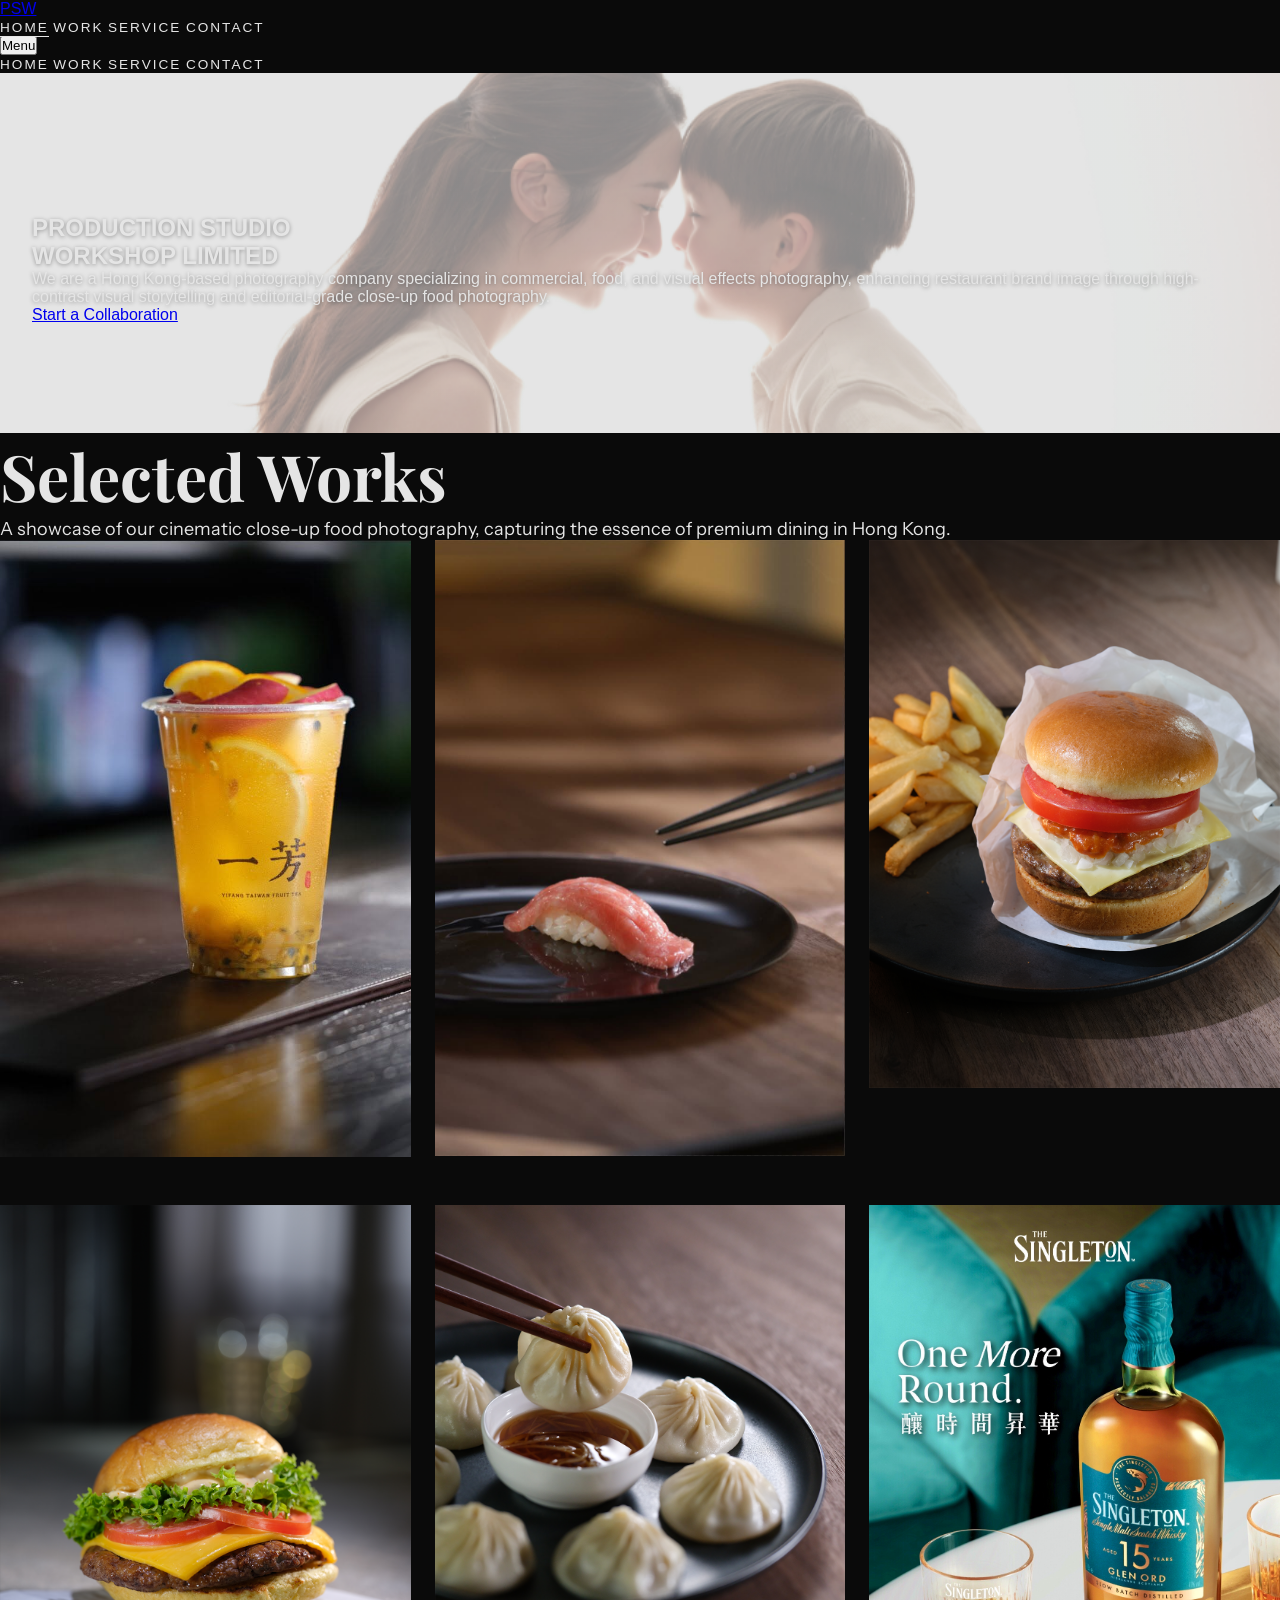
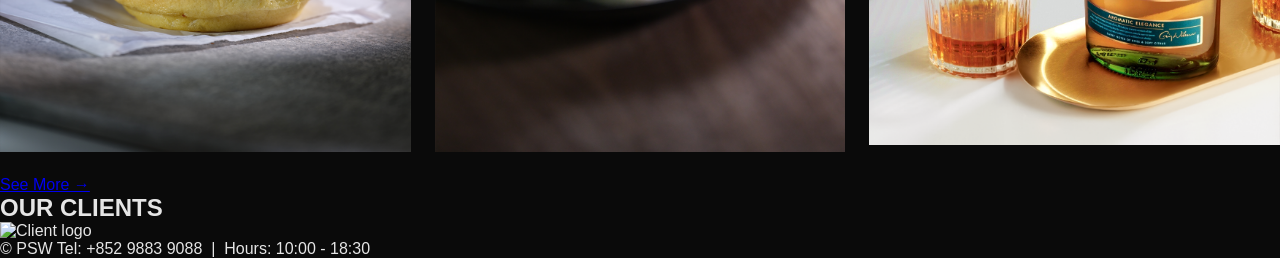
==== index.html @ a88df007 "Version01 PSW_Website" ====
<!DOCTYPE html>
<html lang="en" class="dark">
<head>
  <meta charset="UTF-8" />
  <meta name="viewport" content="width=device-width, initial-scale=1.0" />
  <meta http-equiv="cache-control" content="no-cache, no-store, must-revalidate" />
  <title>HOME | PSW</title>
  <script src="https://cdn.tailwindcss.com"></script>
  <script>tailwind.config={darkMode:'class'}</script>
  <link rel="stylesheet" href="css/style.css?v=2" />
  <link rel="preconnect" href="https://fonts.googleapis.com">
  <link rel="preconnect" href="https://fonts.gstatic.com" crossorigin>
  <link href="https://fonts.googleapis.com/css2?family=Playfair+Display:ital,wght@0,400;0,500;0,600;0,700;1,400&family=Instrument+Sans:wght@400;500;600;700&display=swap" rel="stylesheet">
</head>
<body class="bg-black text-white">
  <nav class="fixed top-0 left-0 right-0 z-50 bg-zinc-950/95 backdrop-blur-sm border-b border-zinc-800">
    <div class="max-w-7xl mx-auto px-6 py-8 flex items-center justify-between">
      <a href="index.html" class="text-sm tracking-[3px] uppercase font-bold text-white">PSW</a>
      <div class="hidden md:flex items-center gap-10">
        <a href="index.html" class="nav-link">Home</a>
        <a href="work.html" class="nav-link">Work</a>
        <a href="service.html" class="nav-link">Service</a>
        <a href="contact.html" class="nav-link">Contact</a>
      </div>
      <button id="menu-btn" class="md:hidden text-sm tracking-[2px] uppercase text-white">Menu</button>
    </div>
    <div id="mobile-menu" class="hidden md:hidden border-t border-zinc-800 bg-zinc-950">
      <div class="flex flex-col items-center gap-4 py-6">
        <a href="index.html" class="nav-link">Home</a>
        <a href="work.html" class="nav-link">Work</a>
        <a href="service.html" class="nav-link">Service</a>
        <a href="contact.html" class="nav-link">Contact</a>
      </div>
    </div>
  </nav>

  <section class="hero-section dark-hero">
    <div class="max-w-[90rem] w-full pl-[60px]">
      <h1 class="text-[63px] font-['Playfair_Display'] font-light tracking-tight leading-tight mb-8 text-black">
        PRODUCTION STUDIO<br />WORKSHOP LIMITED
      </h1>
      <p class="text-[18px] font-['Instrument_Sans'] text-zinc-700 max-w-4xl leading-relaxed mb-10">
        We are a Hong Kong-based photography company specializing in commercial, food, and visual effects photography, enhancing restaurant brand image through high-contrast visual storytelling and editorial-grade close-up food photography.
      </p>
      <a href="contact.html" class="inline-block border-2 border-black px-8 py-3 text-sm tracking-[3px] uppercase text-black hover:bg-black hover:text-white transition duration-300">
        Start a Collaboration
      </a>
    </div>
  </section>

  <section class="py-24 px-6">
    <div class="max-w-7xl mx-auto">
      <div class="mb-12 text-center">
        <h2 class="font-light tracking-tight mb-3 text-white" style="font-size: 64px; font-family: 'Playfair Display', serif;">Selected Works</h2>
        <p class="text-zinc-400 tracking-wide" style="font-size: 18px; font-family: 'Instrument Sans', sans-serif;">A showcase of our cinematic close-up food photography, capturing the essence of premium dining in Hong Kong.</p>
      </div>
      <div id="gallery-home" class="gallery-grid-home"></div>
      <div class="mt-12 text-center">
        <a href="work.html" class="inline-block border-2 border-white px-8 py-3 text-sm tracking-[3px] uppercase text-white hover:bg-white hover:text-black transition duration-300">
          See More &rarr;
        </a>
      </div>
    </div>
  </section>

  <section class="py-20 px-6 bg-zinc-900">
    <div class="max-w-5xl mx-auto text-center">
      <h2 class="text-2xl md:text-3xl font-light tracking-tight mb-3 text-white">OUR CLIENTS</h2>
      <div class="flex flex-wrap justify-center items-center gap-12 mt-10">
        <img src="https://static.wixstatic.com/media/e20ee8_1dd15c89c73145b6a0701344f2603811~mv2.jpg/v1/fill/w_1200,h_700,al_c,q_80,usm_0.66_1.00_0.01,enc_avif,quality_auto/logo.jpg" alt="Client logo" class="w-full max-w-4xl h-auto" />
      </div>
    </div>
  </section>

  <footer class="py-10 px-6 border-t border-zinc-800">
    <div class="max-w-7xl mx-auto flex flex-col md:flex-row items-center justify-between gap-4 text-sm text-zinc-500">
      <span class="tracking-[2px] uppercase font-light">&copy; PSW</span>
      <span>Tel: +852 9883 9088 &nbsp;|&nbsp; Hours: 10:00 - 18:30</span>
    </div>
  </footer>

  <script src="js/gallery-data.js"></script>
  <script src="images/gallery-local.js?v=2"></script>
  <script src="js/main.js?v=2"></script>
</body>
</html>
---- css/style.css ----
* { margin: 0; padding: 0; box-sizing: border-box; }
body { font-family: 'Helvetica Neue', Arial, sans-serif; color: #1a1a1a; }
.dark body, body.dark { color: #e5e5e5; background: #0a0a0a; }

.hero-section {
  min-height: 40vh;
  display: flex;
  flex-direction: column;
  justify-content: center;
  padding: 6rem 2rem 4rem;
  background: #fafafa;
  background-image: url('../images/home/intro-bg/introduction.png');
  background-size: cover;
  background-position: center;
  background-repeat: no-repeat;
}
.dark .hero-section, .dark-hero {
  background: linear-gradient(rgba(0,0,0,0.1), rgba(0,0,0,0.1)), url('../images/home/intro-bg/introduction.png') center/cover no-repeat;
}

.hero-section h1,
.hero-section p {
  text-shadow: 0 1px 4px rgba(0,0,0,0.35);
}

.gallery-grid {
  column-count: 5;
  column-gap: 1rem;
}

.gallery-grid-home {
  display: grid;
  grid-template-columns: repeat(3, 1fr);
  gap: 1.5rem;
}

.gallery-item {
  break-inside: avoid;
  margin-bottom: 1.5rem;
  overflow: hidden;
  cursor: pointer;
}

.gallery-item img {
  width: 100%;
  height: auto;
  display: block;
}

.gallery-item .overlay {
  display: none;
}

.gallery-hover-zoom .gallery-item img {
  transition: transform 0.4s ease;
}

.gallery-hover-zoom .gallery-item:hover img {
  transform: scale(1.06);
}

.lightbox {
  position: fixed;
  top: 0; left: 0;
  width: 100%; height: 100%;
  background: rgba(0,0,0,0.92);
  display: flex;
  align-items: center;
  justify-content: center;
  z-index: 9999;
  cursor: pointer;
}

.lightbox.hidden {
  display: none;
}

.lightbox-content {
  max-width: 90vw;
  max-height: 90vh;
  object-fit: contain;
}

.lightbox-close {
  position: absolute;
  top: 24px;
  right: 32px;
  color: #fff;
  font-size: 40px;
  font-weight: 300;
  cursor: pointer;
  z-index: 10000;
  line-height: 1;
}

.lightbox-close:hover {
  opacity: 0.7;
}

.service-card {
  padding: 2.5rem;
  background: #f8f8f8;
  border-radius: 4px;
  transition: all 0.3s;
}
.dark .service-card { background: #1a1a1a; color: #e5e5e5; }
.service-card:hover {
  background: #1a1a1a;
  color: #fff;
}
.dark .service-card:hover { background: #fff; color: #0a0a0a; }

.service-card-alt {
  background: #111;
  border: 1px solid #222;
  transition: border-color 0.3s, transform 0.3s;
}
.service-card-alt:hover {
  border-color: #444;
  transform: translateY(-2px);
}
.service-image {
  overflow: hidden;
}
.service-image img {
  transition: transform 0.5s ease;
}
.service-card-alt:hover .service-image img {
  transform: scale(1.05);
}
.service-content {
  background: #111;
}

.client-logo {
  height: 40px;
  opacity: 0.5;
  transition: opacity 0.3s;
  filter: grayscale(1);
}
.client-logo:hover {
  opacity: 1;
  filter: grayscale(0);
}

.nav-link {
  position: relative;
  text-decoration: none;
  color: #1a1a1a;
  font-size: 0.85rem;
  letter-spacing: 2px;
  text-transform: uppercase;
  padding-bottom: 2px;
}
.dark .nav-link { color: #e5e5e5; }
.nav-link::after {
  content: '';
  position: absolute;
  bottom: 0;
  left: 0;
  width: 0;
  height: 1px;
  background: #1a1a1a;
  transition: width 0.3s;
}
.dark .nav-link::after { background: #e5e5e5; }
.nav-link:hover::after,
.nav-link.active::after {
  width: 100%;
}

@media (max-width: 1200px) {
  .gallery-grid { column-count: 3; column-gap: 1rem; }
}
@media (max-width: 1024px) {
  .gallery-grid-home { grid-template-columns: repeat(2, 1fr); }
}
@media (max-width: 768px) {
  .hero-section { min-height: 70vh; padding: 5rem 1.5rem 3rem; }
  .gallery-grid { column-count: 2; column-gap: 0.75rem; }
  .gallery-item { margin-bottom: 0.75rem; }
  .gallery-grid-home { grid-template-columns: 1fr; gap: 0.75rem; }
}
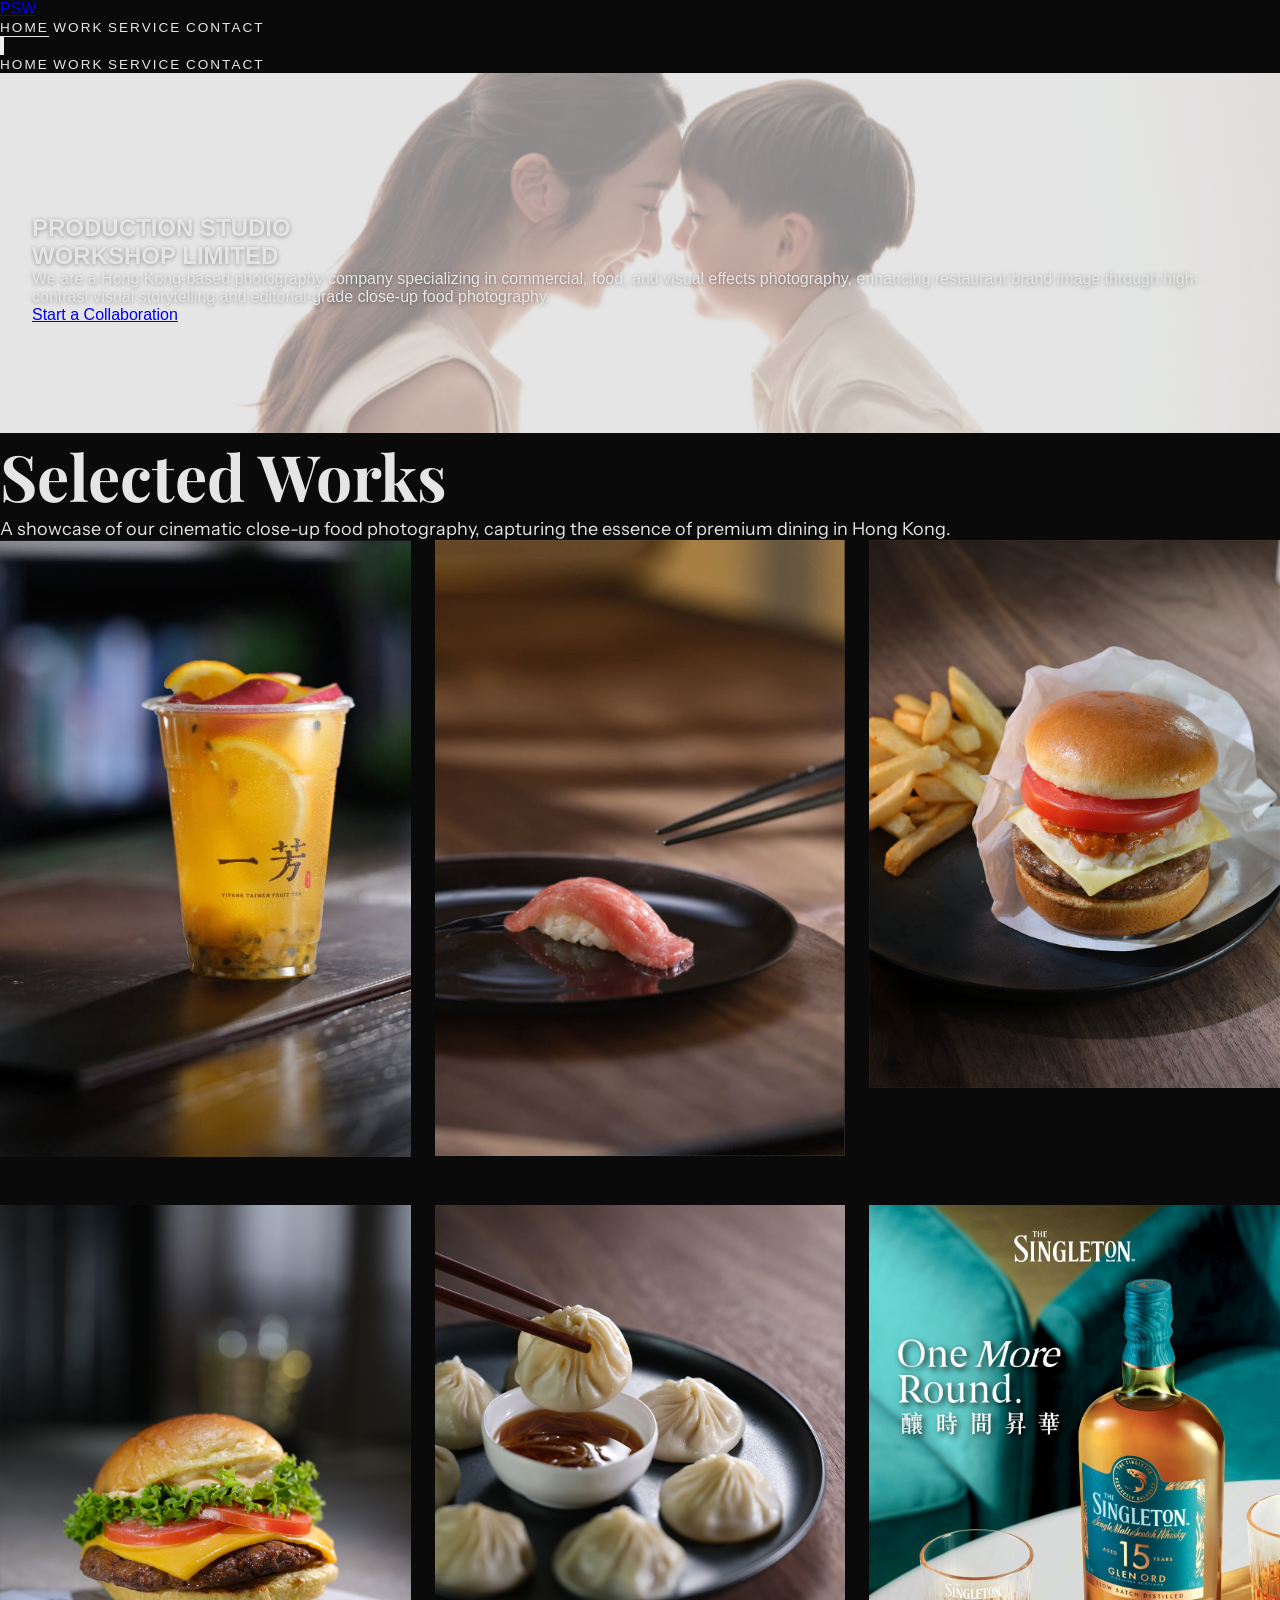
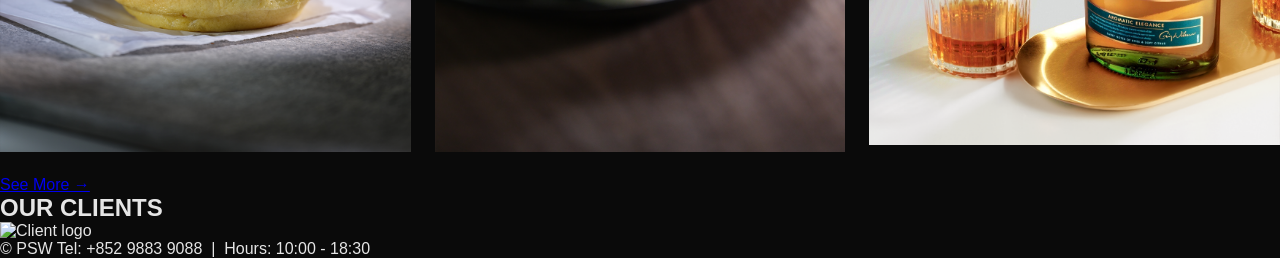
==== commit 0c4cb901: "Version02 services text added menu btn fix title words fix" ====
--- a/index.html
+++ b/index.html
@@ -22,7 +22,11 @@
         <a href="service.html" class="nav-link">Service</a>
         <a href="contact.html" class="nav-link">Contact</a>
       </div>
-      <button id="menu-btn" class="md:hidden text-sm tracking-[2px] uppercase text-white">Menu</button>
+      <button id="menu-btn" class="md:hidden text-white">
+          <svg class="w-6 h-6" fill="none" stroke="currentColor" viewBox="0 0 24 24">
+            <path stroke-linecap="round" stroke-linejoin="round" stroke-width="2" d="M4 6h16M4 12h16M4 18h16"/>
+          </svg>
+        </button>
     </div>
     <div id="mobile-menu" class="hidden md:hidden border-t border-zinc-800 bg-zinc-950">
       <div class="flex flex-col items-center gap-4 py-6">
@@ -35,8 +39,8 @@
   </nav>
 
   <section class="hero-section dark-hero">
-    <div class="max-w-[90rem] w-full pl-[60px]">
-      <h1 class="text-[63px] font-['Playfair_Display'] font-light tracking-tight leading-tight mb-8 text-black">
+      <div class="max-w-[90rem] w-full pl-6 md:pl-[60px]">
+      <h1 class="text-[45px] md:text-[63px] font-['Playfair_Display'] font-light tracking-tight leading-tight mb-8 text-black">
         PRODUCTION STUDIO<br />WORKSHOP LIMITED
       </h1>
       <p class="text-[18px] font-['Instrument_Sans'] text-zinc-700 max-w-4xl leading-relaxed mb-10">
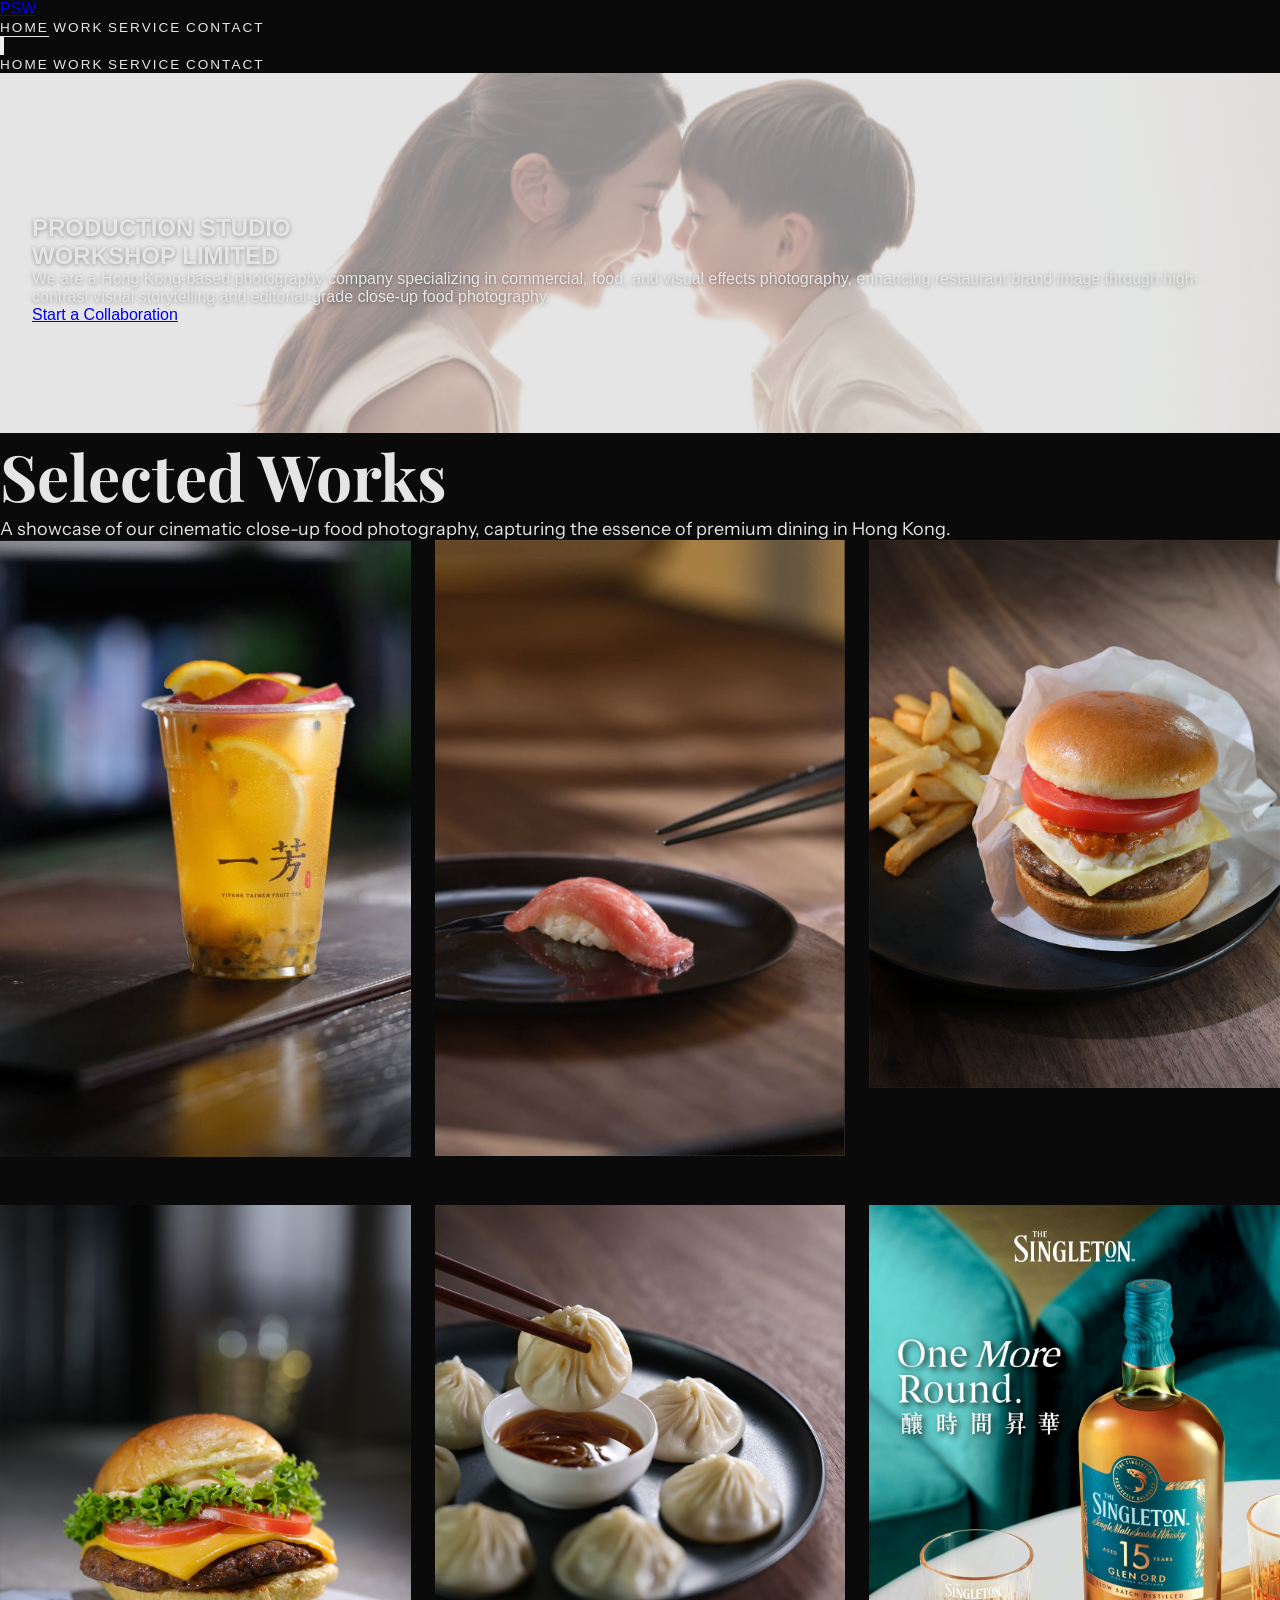
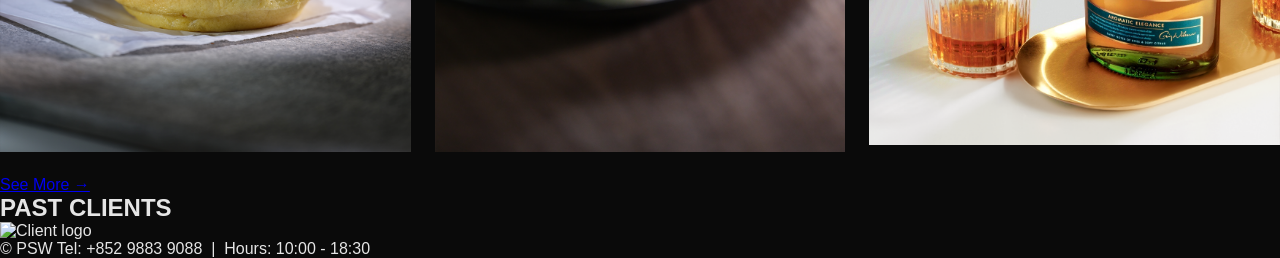
==== commit c4146abd: "Version04 Past Clients words change" ====
--- a/index.html
+++ b/index.html
@@ -69,7 +69,7 @@
 
   <section class="py-20 px-6 bg-zinc-900">
     <div class="max-w-5xl mx-auto text-center">
-      <h2 class="text-2xl md:text-3xl font-light tracking-tight mb-3 text-white">OUR CLIENTS</h2>
+      <h2 class="text-2xl md:text-3xl font-light tracking-tight mb-3 text-white">PAST CLIENTS</h2>
       <div class="flex flex-wrap justify-center items-center gap-12 mt-10">
         <img src="https://static.wixstatic.com/media/e20ee8_1dd15c89c73145b6a0701344f2603811~mv2.jpg/v1/fill/w_1200,h_700,al_c,q_80,usm_0.66_1.00_0.01,enc_avif,quality_auto/logo.jpg" alt="Client logo" class="w-full max-w-4xl h-auto" />
       </div>
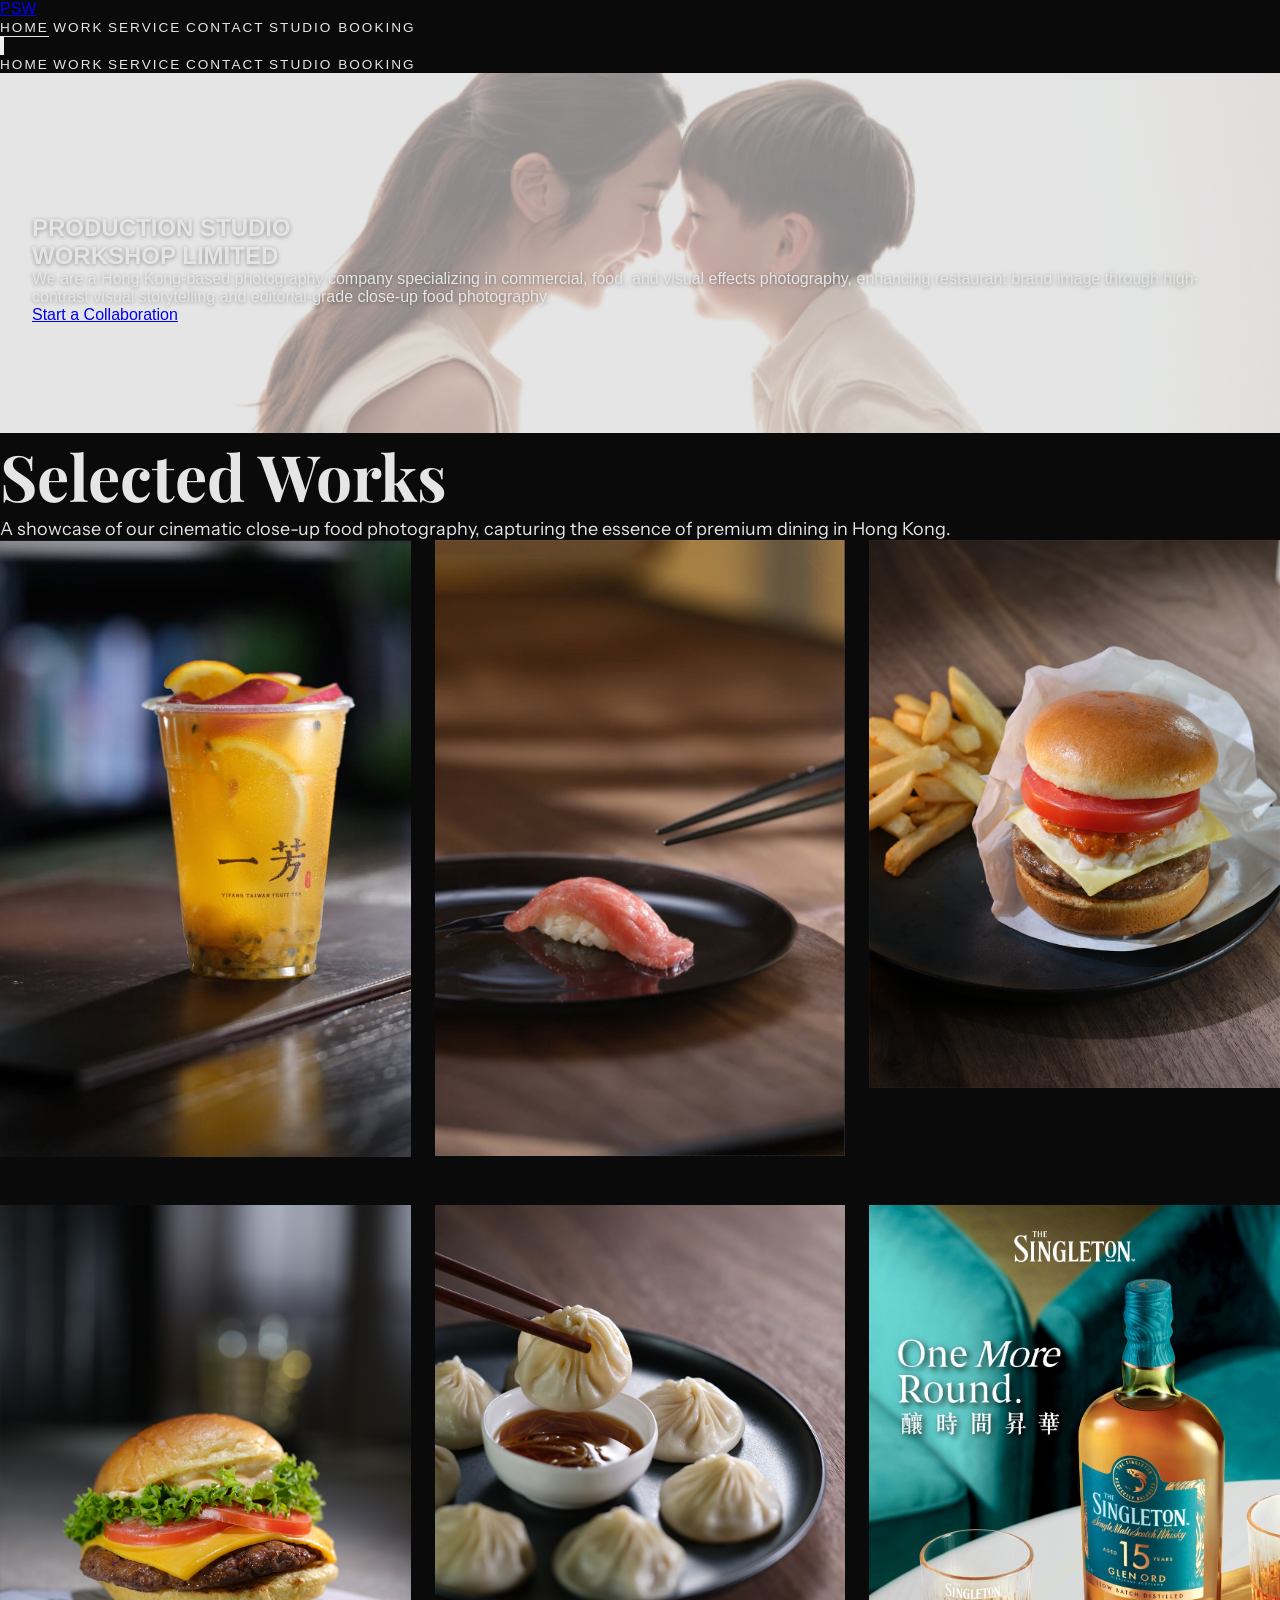
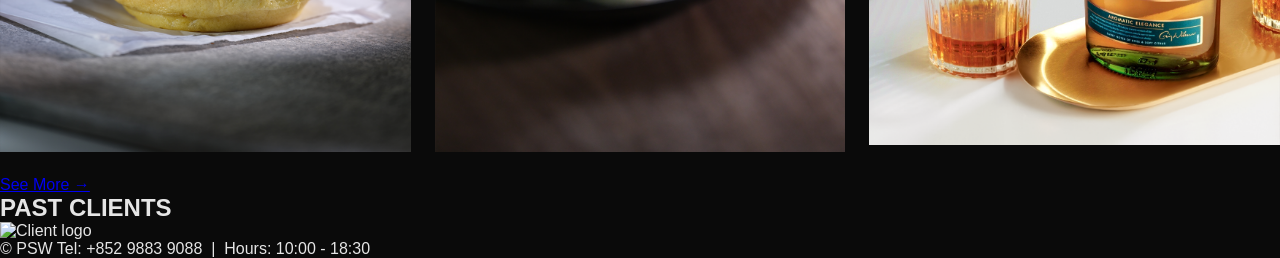
==== commit ae3785ca: "Version05 Added studio page" ====
--- a/index.html
+++ b/index.html
@@ -21,6 +21,7 @@
         <a href="work.html" class="nav-link">Work</a>
         <a href="service.html" class="nav-link">Service</a>
         <a href="contact.html" class="nav-link">Contact</a>
+        <a href="studio.html" class="nav-link">Studio Booking</a>
       </div>
       <button id="menu-btn" class="md:hidden text-white">
           <svg class="w-6 h-6" fill="none" stroke="currentColor" viewBox="0 0 24 24">
@@ -34,6 +35,7 @@
         <a href="work.html" class="nav-link">Work</a>
         <a href="service.html" class="nav-link">Service</a>
         <a href="contact.html" class="nav-link">Contact</a>
+        <a href="studio.html" class="nav-link">Studio Booking</a>
       </div>
     </div>
   </nav>
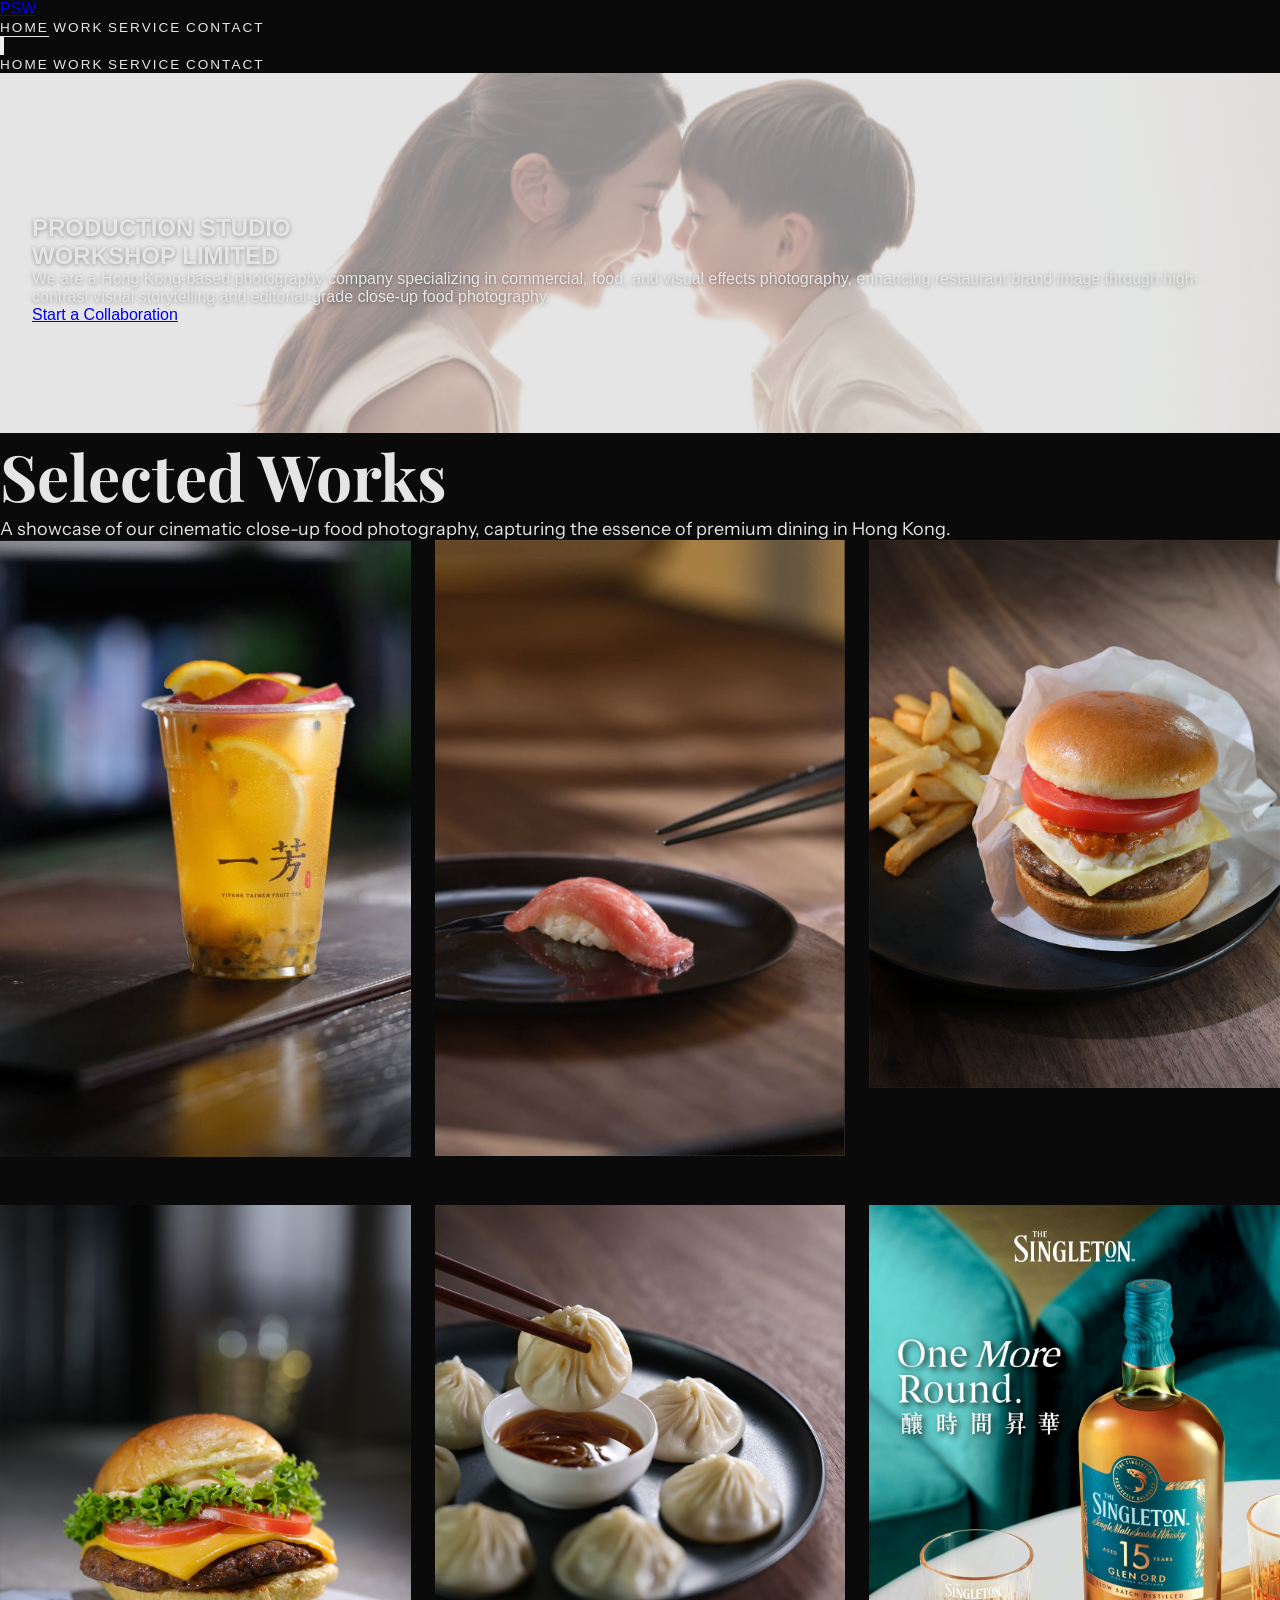
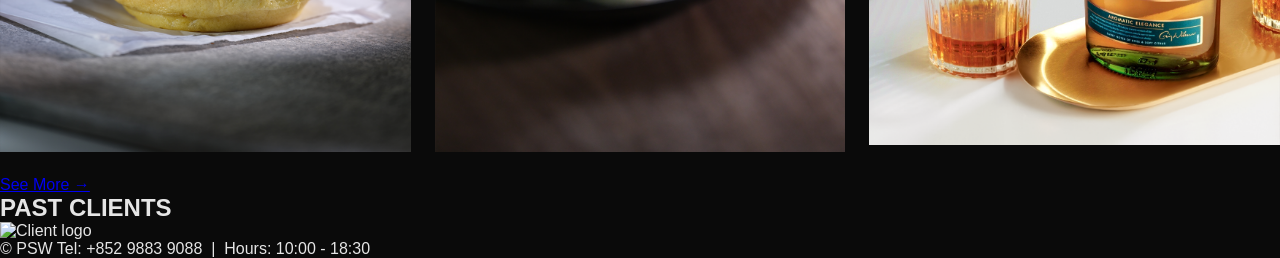
==== commit 413dcca4: "Version6 remove connection with studio page and other pages" ====
--- a/index.html
+++ b/index.html
@@ -21,7 +21,6 @@
         <a href="work.html" class="nav-link">Work</a>
         <a href="service.html" class="nav-link">Service</a>
         <a href="contact.html" class="nav-link">Contact</a>
-        <a href="studio.html" class="nav-link">Studio Booking</a>
       </div>
       <button id="menu-btn" class="md:hidden text-white">
           <svg class="w-6 h-6" fill="none" stroke="currentColor" viewBox="0 0 24 24">
@@ -35,7 +34,6 @@
         <a href="work.html" class="nav-link">Work</a>
         <a href="service.html" class="nav-link">Service</a>
         <a href="contact.html" class="nav-link">Contact</a>
-        <a href="studio.html" class="nav-link">Studio Booking</a>
       </div>
     </div>
   </nav>
